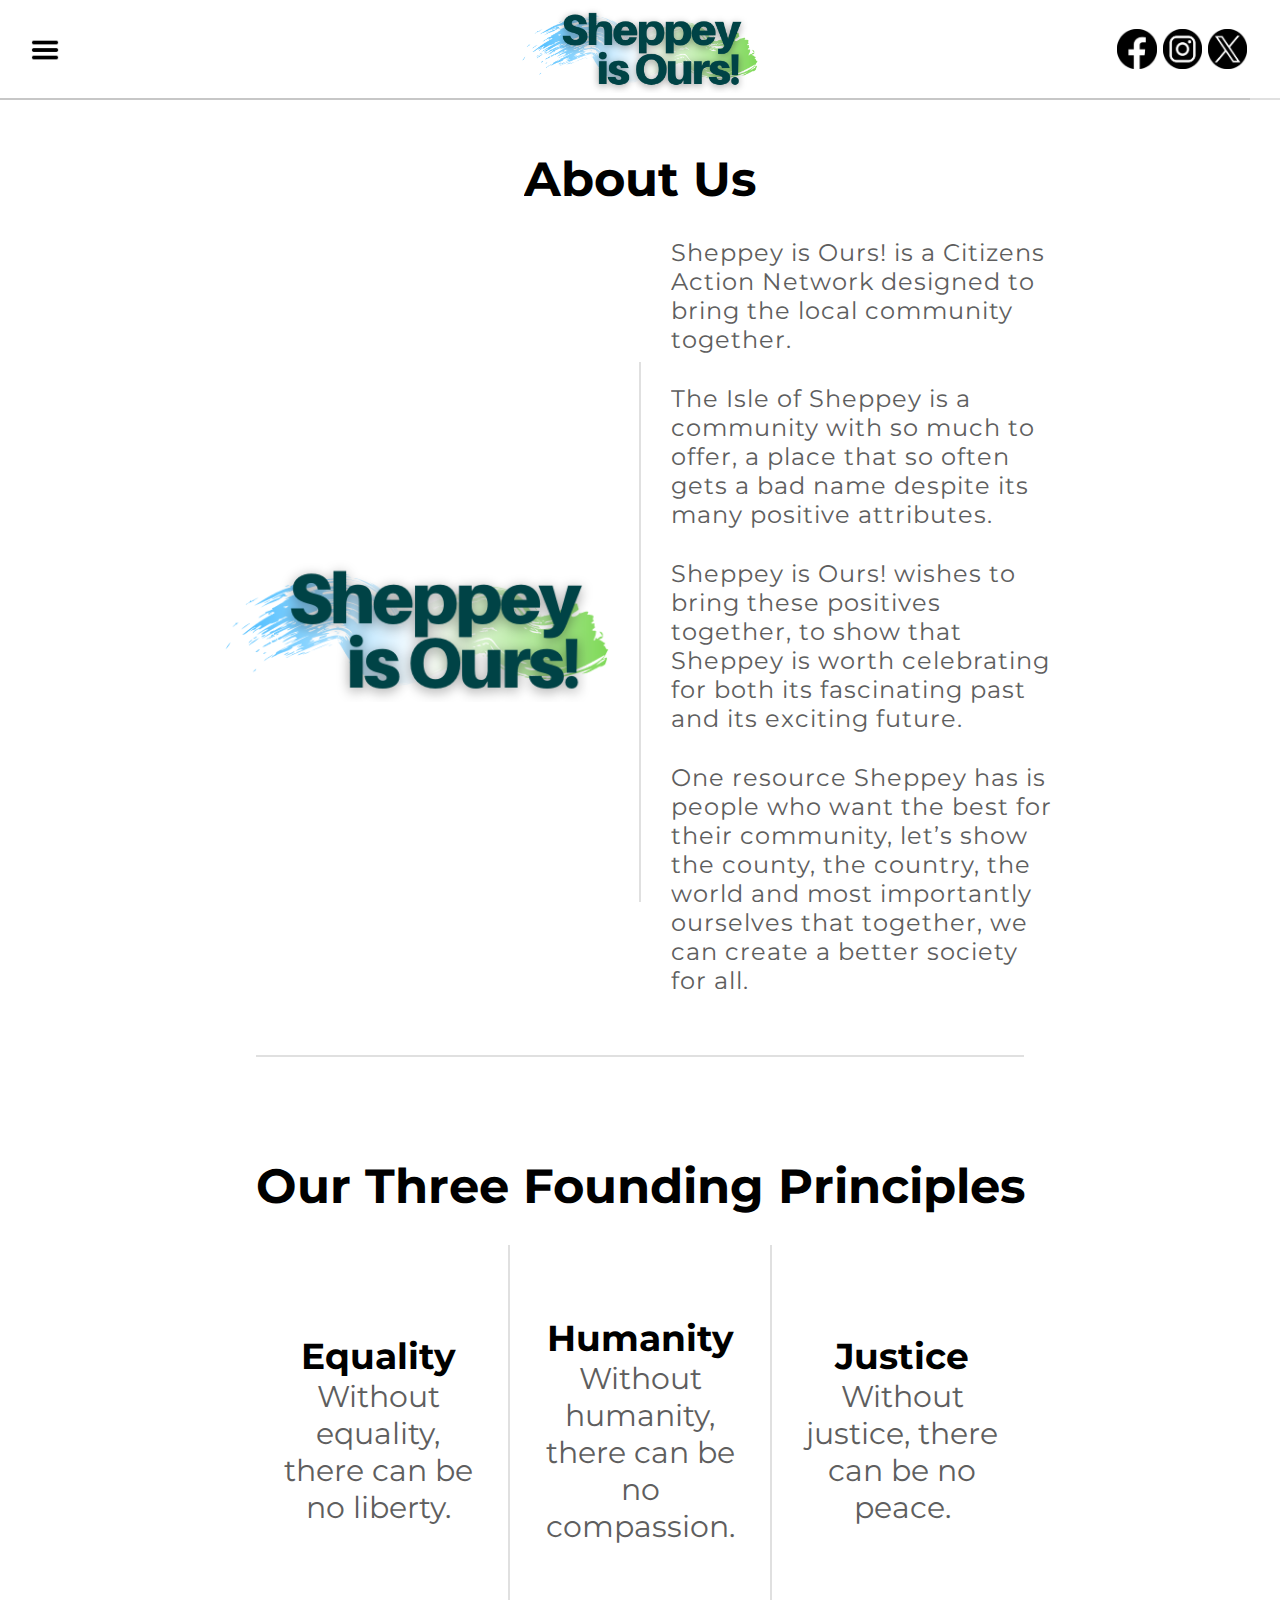
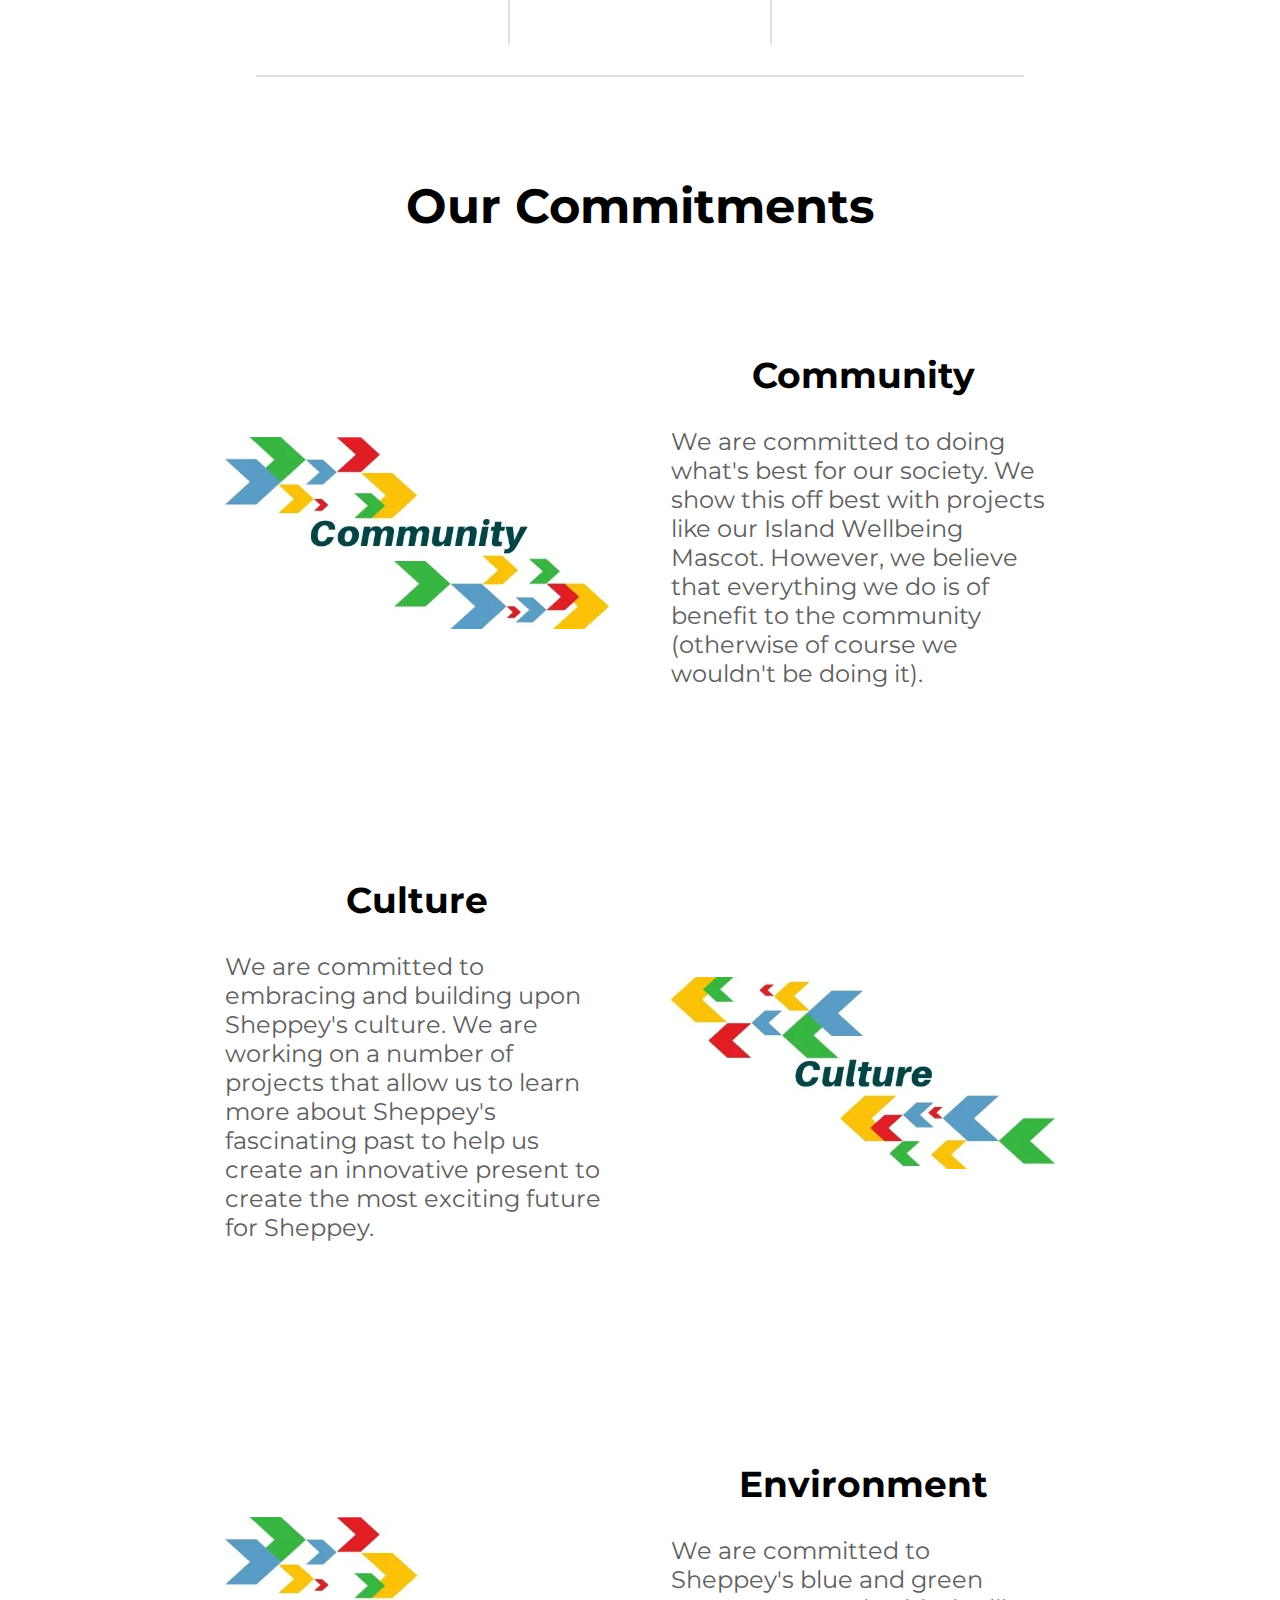
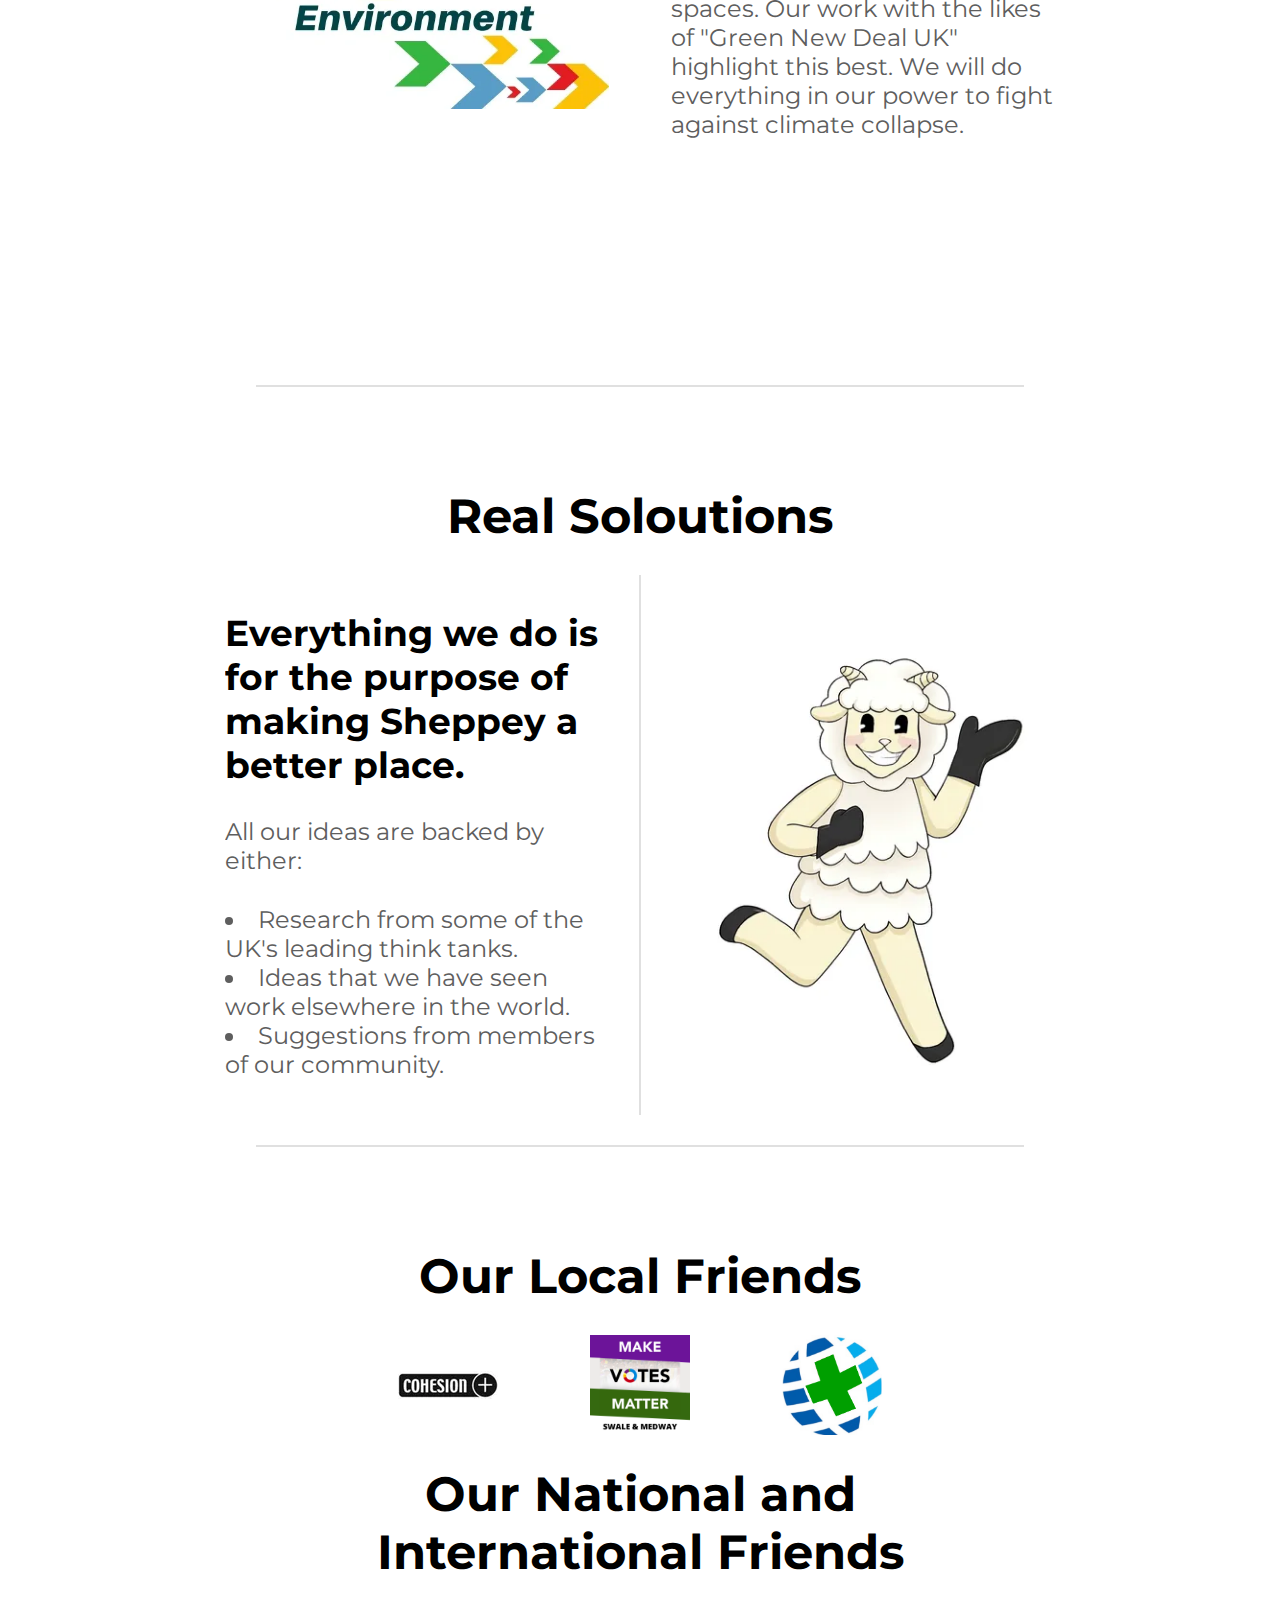
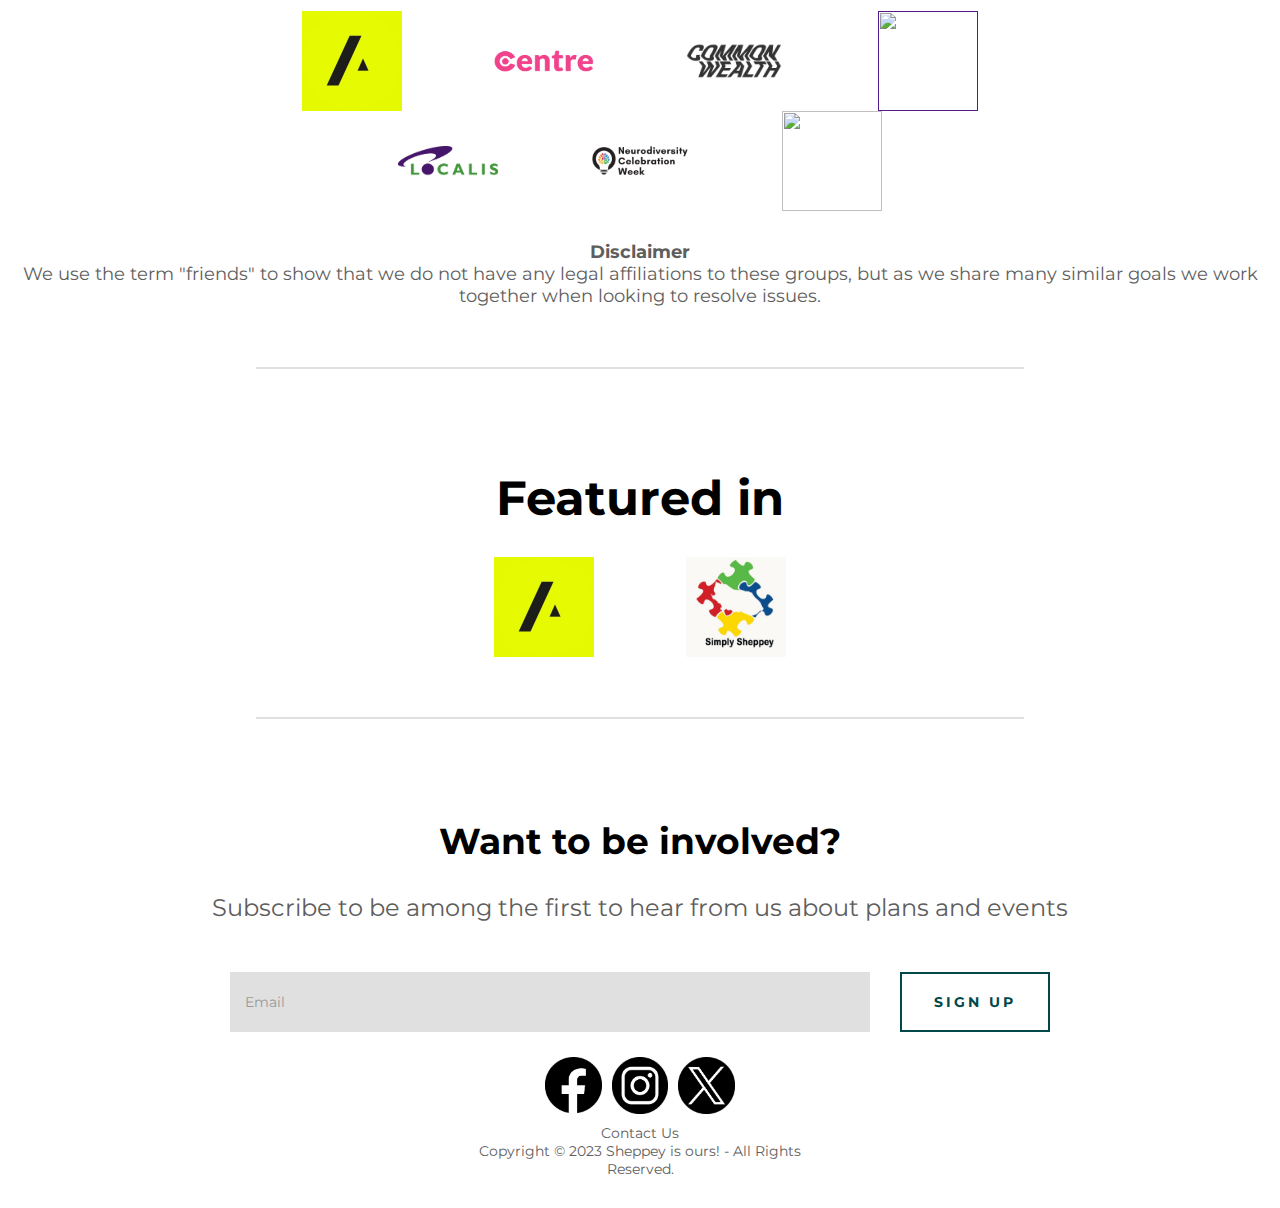
==== AboutUs.html @ de6b6a6b "Initial Upload" ====
<!DOCTYPE html>

<html lang="en" xmlns="http://www.w3.org/1999/xhtml">
<head>
    <!--Custom CSS-->
    <link rel="stylesheet" href="CSS/Index.css" />

    <!--Import font from google-->
    <link rel="preconnect" href="https://fonts.googleapis.com">
    <link rel="preconnect" href="https://fonts.gstatic.com" crossorigin>
    <link rel="stylesheet" href="https://fonts.googleapis.com/css2?family=Montserrat:ital,wght@0,100;0,200;0,300;0,400;0,500;0,600;0,700;0,800;0,900;1,100;1,200;1,300;1,400;1,500;1,600;1,700;1,800;1,900&display=swap" rel="stylesheet">

    <title></title>
</head>

<body>
    <!--Header Buffer-->
    <div class="HeaderBuffer"></div>

    <!--About Us Section-->
    <section class="FlexColumn" id="AboutUs">
        <h2 class="BlackText Weight700 Size48">About Us</h2>
        <div class="FlexRow">
            <div class="ImageContainer Width30">
                <img src="../../Images/Logo.png" />
            </div>

            <div class="vl"></div>

            <div class="TextContainer Width30">
                <p class="GreyText Weight400 Size24">Sheppey is Ours! is a Citizens Action Network designed to bring the local community together. </p>
                <p class="GreyText Weight400 Size24">The Isle of Sheppey is a community with so much to offer, a place that so often gets a bad name despite its many positive attributes.</p>
                <p class="GreyText Weight400 Size24">Sheppey is Ours! wishes to bring these positives together, to show that Sheppey is worth celebrating for both its fascinating past and its exciting future.</p>
                <p class="GreyText Weight400 Size24">One resource Sheppey has is people who want the best for their community, let’s show the county,  the country, the world and most importantly ourselves that together, we can create a better society for all. </p>
            </div>
        </div>
    </section>

    <div class="hl"></div>

    <!--Founding Principles Section-->
    <section class="FlexColumn" id="Founding">
        <h2 class="BlackText Size48 Weight700">Our Three Founding Principles</h2>
        <div class="FlexRow">
            <div class="TextContainer">
                <h3 class="BlackText Weight700 Size36 TextCenter">Equality</h3>
                <p class="GreyText TextCenter Size30">Without equality, there can be no liberty.</p>
            </div>

            <div class="vl"></div>

            <div class="TextContainer">
                <h3 class="BlackText Weight700 Size36 TextCenter">Humanity</h3>
                <p class="GreyText TextCenter Size30">Without humanity, there can be no compassion.</p>
            </div>

            <div class="vl"></div>

            <div class="TextContainer">
                <h3 class="BlackText Weight700 Size36 TextCenter">Justice</h3>
                <p class="GreyText TextCenter Size30">Without justice, there can be no peace.</p>
            </div>
        </div>
    </section>

    <div class="hl"></div>

    <!--Our Commitments Section-->
    <section class="FlexColumn" id="OurCommitments">
        <h2 class="BlackText Weight700 Size48">Our Commitments</h2>
        <div class="FlexRow">
            <div class="ImageContainer Width30">
                <img src="../../Images/Community.png" />
            </div>

            <div class="vl"></div>

            <div class="TextContainer Width30">
                <h2 class="BlackText Weight700 Size36 TextCenter">Community</h2>
                <p class="GreyText Weight400 Size24">We are committed to doing what's best for our society.  We show this off best with projects like our Island Wellbeing Mascot. However, we believe that everything we do is of benefit to the community (otherwise of course we wouldn't be doing it).</p>
            </div>
        </div>
        <div class="FlexRow">

            <div class="TextContainer Width30">
                <h2 class="BlackText Weight700 Size36 TextCenter">Culture</h2>
                <p class="GreyText Weight400 Size24">We are committed to embracing and building upon Sheppey's culture. We are working on a number of projects that allow us to learn more about Sheppey's fascinating past to help us create an innovative present to create the most exciting future for Sheppey.</p>
            </div>

            <div class="vl"></div>

            <div class="ImageContainer Width30">
                <img src="../../Images/Culture.png" />
            </div>
        </div>
        <div class="FlexRow">
            <div class="ImageContainer Width30">
                <img src="../../Images/Environment.png" />
            </div>

            <div class="vl"></div>

            <div class="TextContainer Width30">
                <h2 class="BlackText Weight700 Size36 TextCenter">Environment</h2>
                <p class="GreyText Weight400 Size24">We are committed to Sheppey's blue and green spaces. Our work with the likes of "Green New Deal UK" highlight this best. We will do everything in our power to fight against climate collapse.</p>
            </div>
        </div>
    </section>

    <div class="hl"></div>

    <!--Real Soloutions Section-->
    <section class="FlexColumn" id="RealSoloutions">
        <h2 class="BlackText Weight700 Size48 TextCenter">Real Soloutions</h2>
        <div class="FlexRow">
            <div class="TextContainer Width30">
                <h2 class="BlackText Weight700 Size36">Everything we do is for the purpose of making Sheppey a better place.</h2>
                <p class="GreyText Weight400 Size24">All our ideas are backed by either:</p>
                <ul>
                    <li class="GreyText Weight400 Size24">Research from some of the UK's leading think tanks.</li>
                    <li class="GreyText Weight400 Size24">Ideas that we have seen work elsewhere in the world.</li>
                    <li class="GreyText Weight400 Size24">Suggestions from members of our community.</li>
                </ul>
            </div>

            <div class="vl"></div>


            <div class="ImageContainer Width30">
                <img src="../../Images/RammiRun.png" />
            </div>
        </div>
    </section>

    <div class="hl"></div>

    <!--Local Friends Section-->
    <section class="IconStack FlexColumn" id="LocalFriends">
        <h2 class="BlackText Weight700 Size48 Width60 TextCenter">Our Local Friends</h2>
        <div class="FlexRow Width60">
            <div class="ImageContainer Width25"><a href="https://www.cohesionplus.com"><img src="../../Images/Friends/Cohesion.png" /></a></div>
            <div class="ImageContainer Width25"><a href=""><img src="../../Images/Friends/Make Votes Matter.png" /></a></div>
            <div class="ImageContainer Width25"><a href="https://seclimatealliance.uk/"><img src="../../Images/Friends/SECA.png" /></a></div>
        </div>
    </section>

    <!--National Friends Section-->
    <section class="IconStack FlexColumn" id="NationalFriends">
        <h2 class="BlackText Weight700 Size48 Width60 TextCenter">Our National and International Friends</h2>
        <div class="FlexRow Width60">
            <div class="ImageContainer Width25"><a href="https://www.thealternative.org.uk/"><img src="../../Images/Friends/Alternative.png" /></a></div>
            <div class="ImageContainer Width25"><a href="https://centrethinktank.co.uk/"><img src="../../Images/Friends/Centre.png" /></a></div>
            <div class="ImageContainer Width25"><a href="https://www.common-wealth.co.uk"><img src="../../Images/Friends/Common Wealth.png" /></a></div>
            <div class="ImageContainer Width25"><a href=""><img src="../../Images/Friends/" /></a></div>
            <div class="ImageContainer Width25"><a href="https://localis.org.uk/"><img src="../../Images/Friends/Localis.png" /></a></div>
            <div class="ImageContainer Width25"><a href="https://localis.org.uk/"><img src="../../Images/Friends/NeuroDiversity.png" /></a></div>
            <div class="ImageContainer Width25"><a href="https://www.divest.org.uk/"><img src="../../Images/Friends/UK Divest.png" /></a></div>
        </div>

        <div class="TextContainer">
            <h3 class="GreyText Size18 Weight700 TextCenter">Disclaimer</h3>
            <p class="GreyText Size18 Weight400 TextCenter">We use the term "friends" to show that we do not have any legal affiliations to these groups, but as we share many similar goals we work together when looking to resolve issues. </p>
        </div>
    </section>

    <div class="hl"></div>

    <!--Featured In Section-->
    <section class="IconStack FlexColumn" id="FeaturedIn">
        <h2 class="BlackText Weight700 Size48 Width60 TextCenter">Featured in</h2>
        <div class="FlexRow Width60">
            <div class="ImageContainer Width25"><a href="https://www.thealternative.org.uk/dailyalternative/2020/5/31/alter-narratives-tincantv-amp-co-create-sheppey-our-loomio-action-forums-are-getting-active"><img src="../../Images/Friends/Alternative.png" /></a></div>
            <div class="ImageContainer Width25"><a href="https://www.youtube.com/watch?v=BUaiPso2I7U"><img src="../../Images/Friends/Simply Sheppey.png" /></a></div>
        </div>
    </section>

    <div class="hl"></div>

    <!--Newsletter Signup Section-->
    <section id="NewsletterSignup">
        <div class="FlexColumn">
            <h2 class="BlackText TextCenter Size36 Weight700">Want to be involved?</h2>
            <p class="GreyText TextCenter Size24 Weight400">Subscribe to be among the first to hear from us about plans and events</p>

            <form class="FlexRow">
                <div class="FormGroup">
                    <input id="email" name="email" type="email" required />
                    <label class="NewsletterLabel" for="email">Email</label>
                </div>
                <input class="NewsletterSubscribe  Weight700 Size14" type="submit" value="SIGN UP">
            </form>
        </div>
    </section>

    <!--Header-->
    <div class="FlexRow" id="Header">
        <div class="ImageContainer"><img src="../../Images/Logo.png" /></div>
    </div>

    <div class="HeaderSocialMedias Width30 FlexRow">
        <div class="ImageContainer"><a href="https://www.facebook.com/SheppeyisOurs"><img src="../../Images/Facebook.png" /></a></div>
        <div class="ImageContainer"><a href="https://www.instagram.com/sheppeyisours/"><img src="../../Images/Instagram.png" /></a></div>
        <div class="ImageContainer"><a href="https://twitter.com/SheppeyisOurs"><img src="../../Images/Twitter.png" /></a></div>
    </div>

    <!--Collapsable Menu-->
    <div id="MenuButton">
        <input id="MenuCheckbox" type="checkbox">
        <div class="CollapseMenu FlexColumn">
            <a class="GreyText Size24 Weight400" href="./Index.html">Home</a>
            <a class="GreenText Size24 Weight700" href="./AboutUs.html">About Us</a>
            <a class="GreyText Size24 Weight400" href="./Committee.html">Comittee</a>
            <div class="ProjectsButton TextCenter">
                <label for="ProjectCheckbox" class="GreyText Size24 Weight400">Our Current Projects</label><input id="ProjectCheckbox" type="checkbox">
                <div class="ProjectsMenu FlexColumn">
                    <a class="GreyText Size24 Weight400" href="./Events.html">Events</a>
                    <a class="GreyText Size24 Weight400" href="./Mascot.html">Island Mascot</a>
                </div>
            </div>
            <a class="GreyText Size24 Weight400" href="./CoCreation.html">Co-Creation Cycle</a>
            <a class="GreyText Size24 Weight400" href="./Contact.html">Contact Us</a>
        </div>
    </div>

    <!--Footer-->
    <footer>
        <div class="FlexColumn">
            <div class="SocialMedias FlexRow">
                <div class="ImageContainer"><a href="https://www.facebook.com/SheppeyisOurs"><img src="../../Images/Facebook.png" /></a></div>
                <div class="ImageContainer"><a href="https://www.instagram.com/sheppeyisours/"><img src="../../Images/Instagram.png" /></a></div>
                <div class="ImageContainer"><a href="https://twitter.com/SheppeyisOurs"><img src="../../Images/Twitter.png" /></a></div>
            </div>

            <div class="TextContainer TextCenter Width30">
                <a class="GreyText Weight400 Size14" href="./Contact.html">Contact Us</a>
            </div>

            <div class="TextContainer TextCenter Width30">
                <p class="GreyText Weight400 Size14">Copyright &#169 2023 Sheppey is ours! - All Rights Reserved.</p>
            </div>
        </div>
    </footer>
</body>
</html>
---- CSS/Index.css ----
﻿/*Document Wide*/
* {
    overflow-x: hidden; /* Hide scrollbars */
    font-family: 'Montserrat', sans-serif;
    border: none;
    margin: 0;
    box-sizing: border-box;
}

img {
    width: 100%;
    height: 100%;
    object-fit: contain;
}

h1, h2, p, a{
    margin-bottom: 30px;
}

form {
width: 100%;
}

a, a:active, a:link {
    text-decoration: none;
}

a:hover {
    color: rgb(1, 72, 75);
}

ul, ol{
    list-style-position: inside;
    padding:0;
}

/*Text Classes*/
.WhiteText {
    color: white;
}

.BlackText {
    color: black;
}

.GreyText {
    color: rgb(94, 94, 94);
}

.GreenText {
    color: rgb(1, 72, 75);
}

.Weight400 {
    font-weight: 400;
}

.Weight700 {
    font-weight: 700;
}

.Size14 {
    font-size: 14px;
}

.Size18 {
    font-size: 18px;
}

.Size24 {
    font-size: 24px;
}

.Size30 {
    font-size: 30px;
}

.Size36 {
    font-size: 36px;
}

.Size48 {
    font-size: 48px;
}

.Size64 {
    font-size: 64px;
}

.TextCenter {
    text-align: center;
}

.TextLeft{
    text-align: left;
}

.TextRight {
    text-align: right;
}

/*Div Classes*/
.FlexColumn {
    display: flex;
    justify-content: center;
    align-items: center;
    flex-direction: column;
    overflow: hidden;
    height: fit-content;
}

.FlexRow {
    display: flex;
    justify-content: center;
    align-items: center;
    flex-direction: row;
    overflow: hidden;
    height: fit-content;
}

.vl {
    background-color: rgba(102, 102, 102, 0.2);
    width: 2px;
    height: 60vmin;
    margin-left: 30px;
    margin-right: 30px;
}

.Fakevl {
    background-color: transparent;
    width: 2px;
    height: 30px;
    margin-left: 30px;
    margin-right: 30px;
}

.hl {
    background-color: rgba(102, 102, 102, 0.2);
    height: 2px;
    width: 60%;
    margin-bottom: 100px;
    margin-top: 30px;
    margin-left: auto;
    margin-right: auto;
}

.Width25 {
    width: 25%;
}

.Width30 {
    width: 30%;
}

.Width60{
    width: 60%;
}

.Width80 {
    width: 80%;
}

.Width100{
    width:100%;
}

/*Section Specific*/
/*Header*/
#Header, .HeaderSocialMedias{
    height: 100px;
    position: fixed;
    top: 0;
    width: 100%;
    background-color: white;
    border-bottom: 2px solid rgba(102, 102, 102, 0.2);
}

.HeaderSocialMedias{
    background-color: transparent;
}

.HeaderBuffer {
    position: relative;
    border-bottom: none;
    height: 150px;
}

.HeaderBufferShort {
    position: relative;
    border-bottom: none;
    height: 100px;
}

#Header .ImageContainer {
    height: 90%;
    overflow-y: hidden;
}

.HeaderSocialMedias {
    justify-content: right;
    right:0;
    margin-right: 30px;
}

.HeaderSocialMedias .ImageContainer {
    height: 40%;
    overflow-y: hidden;
    margin: 3px;
}

#Header img, .HeaderSocialMedias img {
    object-fit: contain;
    overflow-y:hidden;
}

#MenuButton input{
    opacity:0;
    width: 100%;
    height: 100%
}

#MenuButton {
    height: 100px;
    width: 2%;
    min-width: 30px;
    background-image: url("../../Images/Menu.png");
    background-size: contain;
    background-repeat: no-repeat;
    background-position: center;
    overflow: hidden hidden;
    margin-left: 30px;
    position: fixed;
    top: 0;
}

/*Collapsable Menu*/
.CollapseMenu {
    height: 100vh;
    position: fixed;
    top: 100px;
    left: 0;
    width: 0px;
    background-color: white;
    border: none;
    overflow-y: hidden;
    transition: 0.15s;
    transition-delay: 0.15s;
}

#MenuCheckbox:checked ~ .CollapseMenu {
    width: 300px;
    border-right: 2px solid rgba(102, 102, 102, 0.2);
    transition: 0.15s;
    transition-delay: 0s;
}

#ProjectCheckbox {
    height: 0;
    display: none;
}

.ProjectsButton label:hover {
    color: rgb(1, 72, 75);
}

.ProjectsButton {
    height: 29px;
    margin-bottom: 30px;
    overflow-y: hidden;
}

.ProjectsMenu {
    height: 100vh;
    position: fixed;
    top: 100px;
    left: 300px;
    width: 0px;
    background-color: rgb(224, 224, 224);
    border: none;
    overflow-y: hidden;
    transition: 0.15s;
    transition-delay: 0s;
}

#MenuCheckbox:checked + div > div > #ProjectCheckbox:checked ~ .ProjectsMenu {
    width: 300px;
    border-right: 2px solid rgba(102, 102, 102, 0.2);
    transition: 0.15s;
    transition-delay: 0.15s;
}

/*Landing Section*/
.FrontPageTop {
    background-image: linear-gradient(115deg, rgba(102, 102, 102, 0.5), rgba(102, 102, 102, 0.5) ),url("../../Images/Sheppey Beach.png");
    background-size: cover;
    width: 100vw;
    height: 100vh;
    background-attachment: fixed;
}

.FrontPageTopText {
    width: 40%;
}

.FrontPageTopText .TextContainer {
    padding: 30px;
}

.JoinButton {
    letter-spacing: 3px;
    border: 2px solid white;
    min-height: 56px;
    text-align: center;
    align-items: center;
    background-color: transparent;
    cursor: pointer;
    padding: 0px 32px 0px 32px;
    display: inline-flex;
    text-decoration: none;
    transition: all 0.5s ease 0s;
}

.JoinButton:hover {
    background-color: rgb(1, 72, 75);
    border-color: rgb(1, 72, 75);
}

/*Welcome Section, CoCreationCycle Section, AboutUs Section, Our Commitments Section*/
#Welcome .FlexRow, #CoCreationCycle .FlexRow{
    height: 900px;
}

#Welcome h2, #CoCreationCycle h2{
    font-size: 36px;
    letter-spacing: 1.5px;
}

#Welcome p, #CoCreationCycle p, #AboutUs p {
    font-size: 24px;
    letter-spacing: 1px;
}

.MoreButton, .EventToggleLabel {
    min-height: 56px;
    letter-spacing: 3px;
    border: 2px solid rgb(1, 72, 75);
    text-align: center;
    align-items: center;
    background-color: transparent;
    cursor: pointer;
    display: inline-flex;
    text-decoration: none;
    transition: all 0.5s ease 0s;
    color: rgb(1, 72, 75);
    padding: 0px 32px 0px 32px;
}

.MoreButton:hover, .EventToggleLabel:hover, #EventToggle:checked ~ .EventToggleLabel {
    background-color: rgb(1, 72, 75);
    border-color: rgb(1, 72, 75);
    color: white;
}

/*Our Commitments Section*/
#OurCommitments .FlexRow {
    height: fit-content;
}

#OurCommitments {
    margin-bottom: 100px;
}

#OurCommitments .vl {
    background-color: transparent;
}

/*About Us Section*/
#AboutUs .FlexRow {
    height: fit-content;
}

/*Founding Section*/
#Founding .FlexRow {
    height: 400px;
}

#Founding .TextContainer{
    width: 15%;
    min-width: 200px;
}

/*Newsletter SignUp*/
.FormGroup {
    position: relative;
    margin: 20px 0;
    width: 50%;
}

.FormGroup label {
    position: absolute;
    top: 50%;
    transform: translateY(-50%);
    left: 10px;
    font-size: 14px;
    color: #999;
    padding: 0 5px;
    transition: 0.2s;
    pointer-events: none;
}

.FormGroup input {
    width: 100%;
    height: 40px;
    font-size: 16px;
    padding: 30px;
    border-radius: 0px;
    background-color: rgba(102, 102, 102, 0.2);
}

.FormGroup input:focus {
    border: 2px solid rgb(1, 72, 75);
}

.FormGroup input:focus ~ label,
.FormGroup input:valid ~ label {
    top: 15%;
    font-size: 12px;
    color: rgb(1, 72, 75);
}

.NewsletterSubscribe {
    height: 60px;
    margin-left: 30px;
    letter-spacing: 3px;
    border: 2px solid rgb(1, 72, 75);
    text-align: center;
    align-items: center;
    background-color: transparent;
    cursor: pointer;
    display: inline-flex;
    text-decoration: none;
    transition: all 0.5s ease 0s;
    color: rgb(1, 72, 75);
    padding: 0px 32px 0px 32px;
}

.NewsletterSubscribe:hover {
    background-color: rgb(1, 72, 75);
    border-color: rgb(1, 72, 75);
    color: white;
}

/*Footer Section*/
footer .TextContainer {
    align-content:center;
}

footer .SocialMedias {
    width: 10%;
    min-width: 200px;
    align-content: center;
}

footer .ImageContainer {
    margin: 5px;
}

/*Working Groups*/
#WorkingGroups .ImageContainer {
    width: 80%;
    overflow-y: hidden;
    height: 300px;
}

/*Committee*/
#Committee .FlexRow {
    flex-wrap: wrap;
}

.Member {
    width: 33%;
    height: 600px;
}

.Member .ImageContainer, .Member .TextContainer{
    max-width: 300px;
    overflow: hidden;
}

/*IconStack*/
.IconStack .ImageContainer{
    height: 100px;
    overflow: hidden;
    align-content: center;
    justify-content: center;
    display: flex;
}

.IconStack .ImageContainer img, .IconStack .ImageContainer a{
    width: 100px;
    height: 100px;
    overflow: hidden;
}

.IconStack .FlexRow {
    flex-wrap: wrap;
    margin-bottom: 30px;
}

/*Mascot*/
#WellbeingMascotTasks .FlexColumn{
    justify-content: left;
    align-items: normal;
}

/*HowItWillWork Section*/
#HowItWillWork .FlexRow{
    flex-wrap: wrap;
    width: 80%;
}

#HowItWillWork .TextContainer {
    flex-wrap: wrap;
    width: 50%;
    padding: 72px 40px 72px 40px;
}

#HowItWillWork #Advertise {
    background-image: linear-gradient(0deg, rgba(59, 59, 59, 0.24) 0%, rgba(59, 59, 59, 0.24) 100%), url("../../Images/Newspaper.png");
    background-size: cover;
}

#HowItWillWork #Promote {
    background-image: linear-gradient(0deg, rgba(59, 59, 59, 0.24) 0%, rgba(59, 59, 59, 0.24) 100%),url("../../Images/CloudWoman.png");
    background-size: cover;
}

#HowItWillWork #Organise {
    background-image: linear-gradient(0deg, rgba(59, 59, 59, 0.24) 0%, rgba(59, 59, 59, 0.24) 100%),url("../../Images/Rubbish.png");
    background-size: cover;
}

#HowItWillWork #Smile {
    background-image: linear-gradient(0deg, rgba(59, 59, 59, 0.24) 0%, rgba(59, 59, 59, 0.24) 100%),url("../../Images/Pencil.png");
    background-size: cover;
}

/*MoreAboutThisProject*/
#MoreAboutThisProject .TextContainer{
    width: 80%;
}

#MoreAboutThisProject ol{
    padding-bottom: 30px;
    padding-left: 30px;
}

/*Rammi Images*/
#RammiImages .FlexRow{
    height: 300px;
}

/*Events*/
#Events #Date, #Events #Time {
    width: 25%;
}

input[id^="EventToggle"] {
    display: none;
}

.EventToggleLabel {
    margin-bottom: 30px;
}

#Events #Details {
    width: 50%;
    border-left: 2px solid rgba(102, 102, 102, 0.2);
    border-right: 2px solid rgba(102, 102, 102, 0.2);
    padding-left: 30px;
    padding-right: 30px;
}

.ExpandableDetails{
    height: 0px;
    max-height: fit-content;
    overflow: hidden;
}

input[id^="EventToggle"]:checked ~ .ExpandableDetails {
    height: 100%;
    max-height: fit-content;
}

#Events .FlexRow {
    align-items: start;
    height: fit-content;
    overflow: clip;
}

#Events .hl{
    margin-bottom: 30px;
}
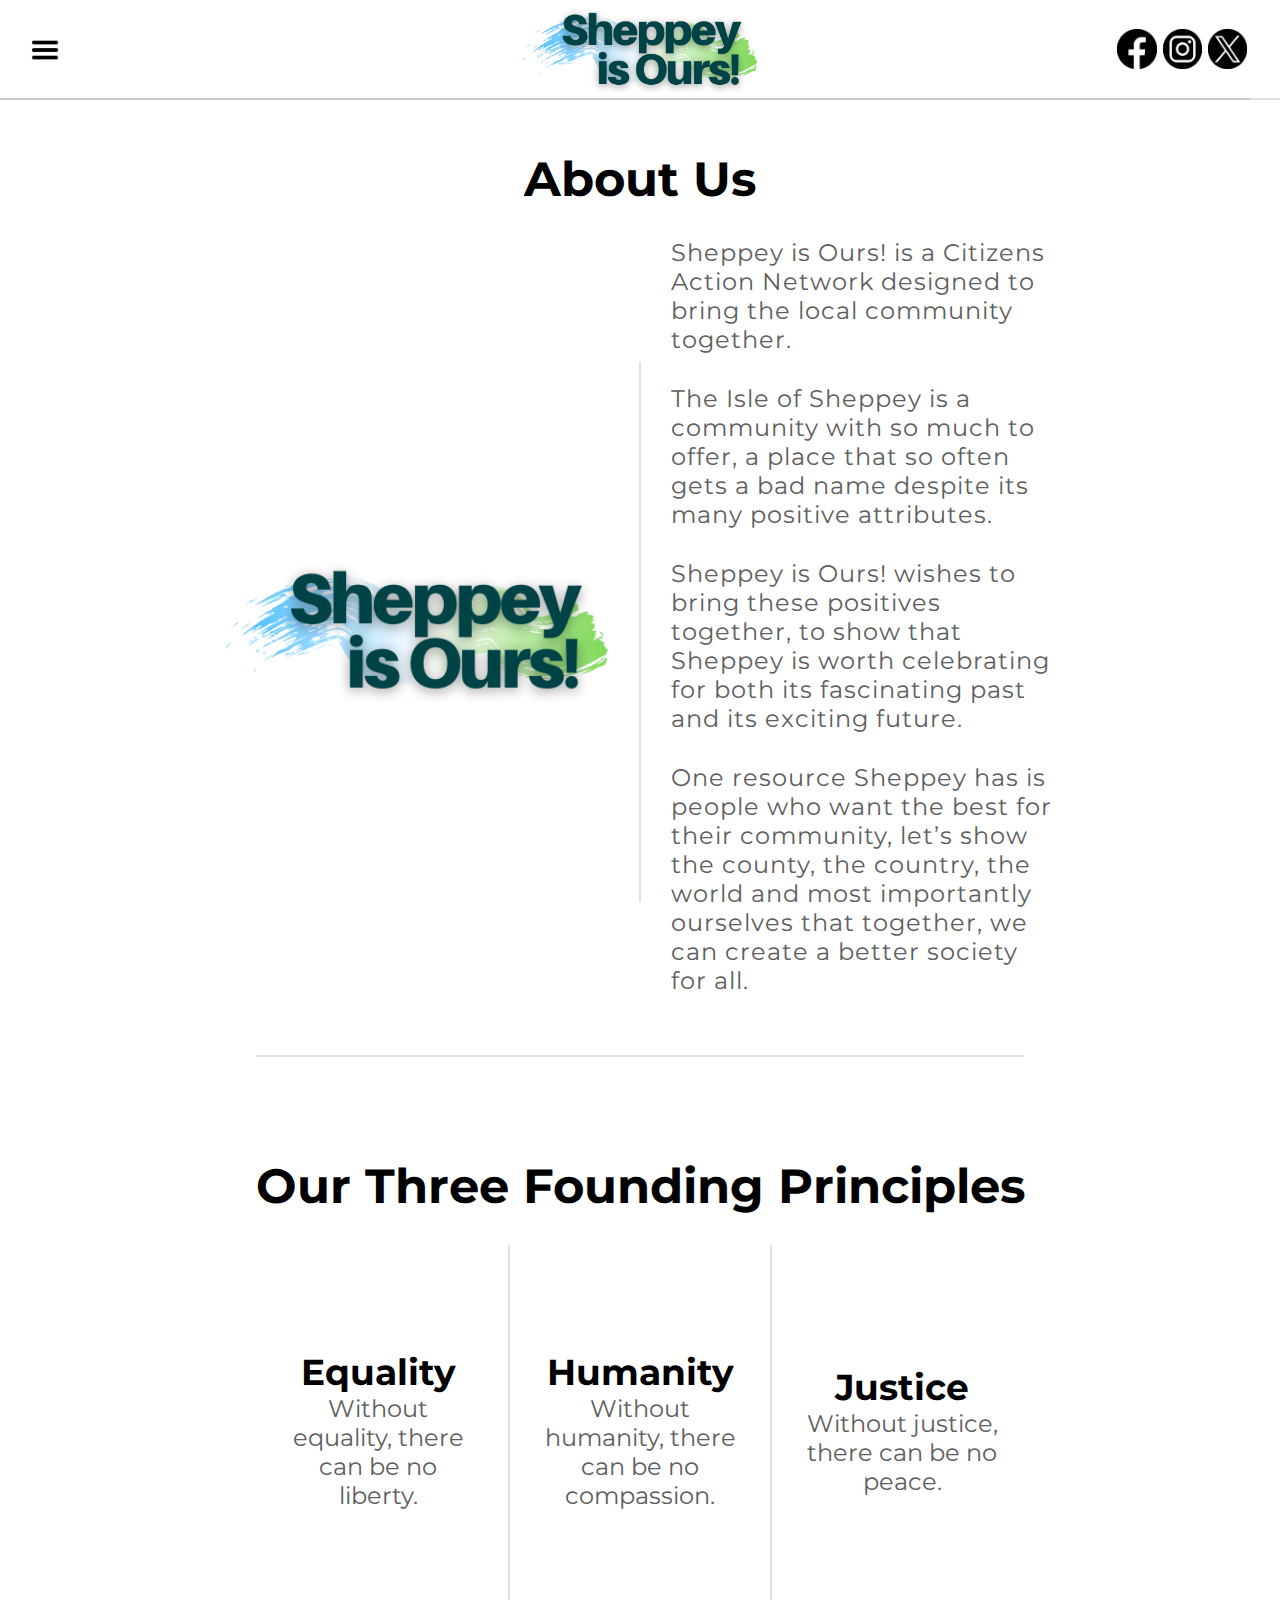
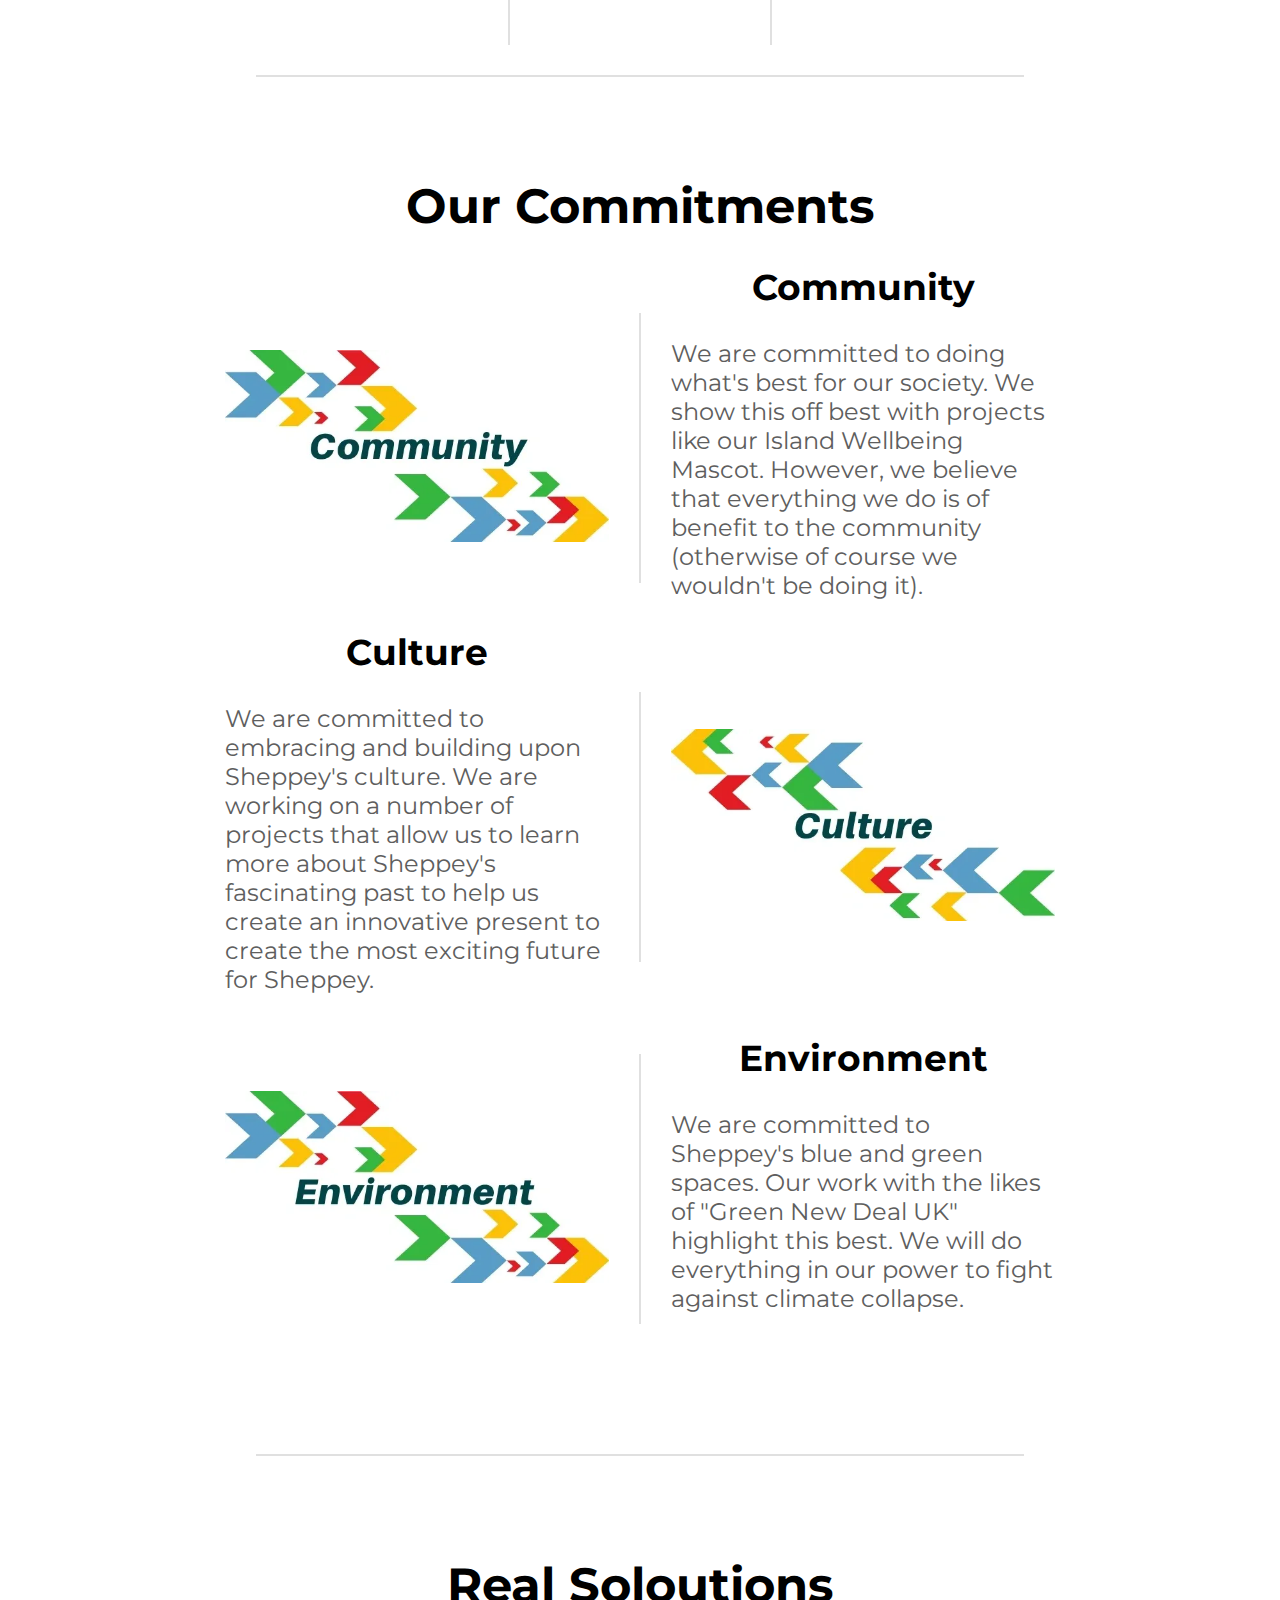
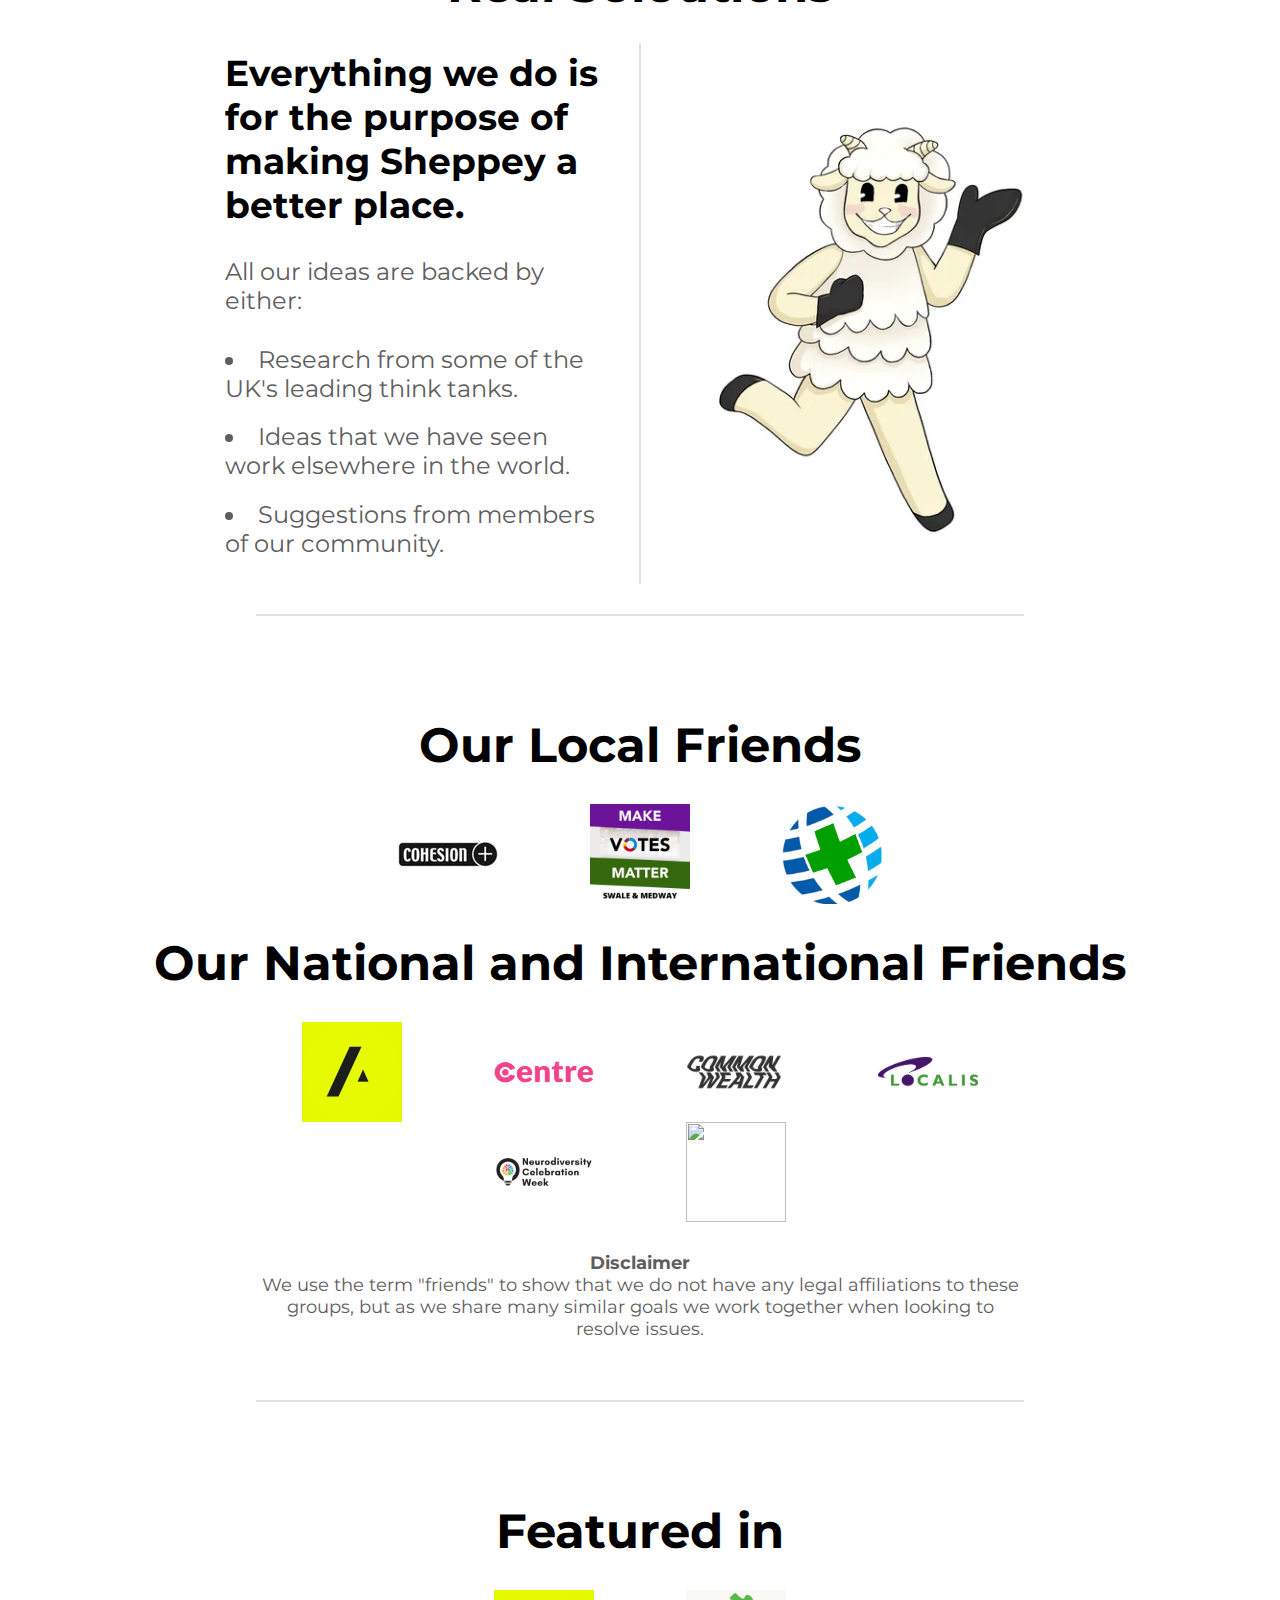
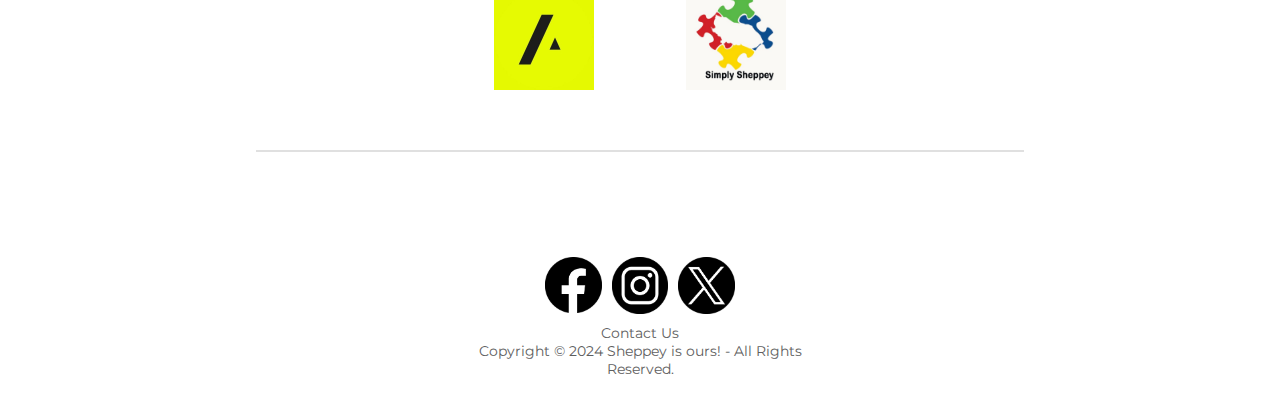
==== commit ae4baabc: "22/05/2024 Update" ====
--- a/AboutUs.html
+++ b/AboutUs.html
@@ -40,25 +40,25 @@
 
     <!--Founding Principles Section-->
     <section class="FlexColumn" id="Founding">
-        <h2 class="BlackText Size48 Weight700">Our Three Founding Principles</h2>
+        <h2 class="BlackText Weight700 Size48 TextCenter">Our Three Founding Principles</h2>
         <div class="FlexRow">
             <div class="TextContainer">
                 <h3 class="BlackText Weight700 Size36 TextCenter">Equality</h3>
-                <p class="GreyText TextCenter Size30">Without equality, there can be no liberty.</p>
+                <p class="GreyText Weight400 Size24 TextCenter">Without equality, there can be no liberty.</p>
             </div>
 
             <div class="vl"></div>
 
             <div class="TextContainer">
                 <h3 class="BlackText Weight700 Size36 TextCenter">Humanity</h3>
-                <p class="GreyText TextCenter Size30">Without humanity, there can be no compassion.</p>
+                <p class="GreyText Weight400 Size24 TextCenter">Without humanity, there can be no compassion.</p>
             </div>
 
             <div class="vl"></div>
 
             <div class="TextContainer">
                 <h3 class="BlackText Weight700 Size36 TextCenter">Justice</h3>
-                <p class="GreyText TextCenter Size30">Without justice, there can be no peace.</p>
+                <p class="GreyText Weight400 Size24 TextCenter">Without justice, there can be no peace.</p>
             </div>
         </div>
     </section>
@@ -68,6 +68,7 @@
     <!--Our Commitments Section-->
     <section class="FlexColumn" id="OurCommitments">
         <h2 class="BlackText Weight700 Size48">Our Commitments</h2>
+
         <div class="FlexRow">
             <div class="ImageContainer Width30">
                 <img src="../../Images/Community.png" />
@@ -80,6 +81,7 @@
                 <p class="GreyText Weight400 Size24">We are committed to doing what's best for our society.  We show this off best with projects like our Island Wellbeing Mascot. However, we believe that everything we do is of benefit to the community (otherwise of course we wouldn't be doing it).</p>
             </div>
         </div>
+
         <div class="FlexRow">
 
             <div class="TextContainer Width30">
@@ -93,6 +95,7 @@
                 <img src="../../Images/Culture.png" />
             </div>
         </div>
+
         <div class="FlexRow">
             <div class="ImageContainer Width30">
                 <img src="../../Images/Environment.png" />
@@ -136,7 +139,7 @@
 
     <!--Local Friends Section-->
     <section class="IconStack FlexColumn" id="LocalFriends">
-        <h2 class="BlackText Weight700 Size48 Width60 TextCenter">Our Local Friends</h2>
+        <h2 class="BlackText Weight700 Size48 TextCenter">Our Local Friends</h2>
         <div class="FlexRow Width60">
             <div class="ImageContainer Width25"><a href="https://www.cohesionplus.com"><img src="../../Images/Friends/Cohesion.png" /></a></div>
             <div class="ImageContainer Width25"><a href=""><img src="../../Images/Friends/Make Votes Matter.png" /></a></div>
@@ -146,18 +149,17 @@
 
     <!--National Friends Section-->
     <section class="IconStack FlexColumn" id="NationalFriends">
-        <h2 class="BlackText Weight700 Size48 Width60 TextCenter">Our National and International Friends</h2>
+        <h2 class="BlackText Weight700 Size48 TextCenter">Our National and International Friends</h2>
         <div class="FlexRow Width60">
             <div class="ImageContainer Width25"><a href="https://www.thealternative.org.uk/"><img src="../../Images/Friends/Alternative.png" /></a></div>
             <div class="ImageContainer Width25"><a href="https://centrethinktank.co.uk/"><img src="../../Images/Friends/Centre.png" /></a></div>
             <div class="ImageContainer Width25"><a href="https://www.common-wealth.co.uk"><img src="../../Images/Friends/Common Wealth.png" /></a></div>
-            <div class="ImageContainer Width25"><a href=""><img src="../../Images/Friends/" /></a></div>
             <div class="ImageContainer Width25"><a href="https://localis.org.uk/"><img src="../../Images/Friends/Localis.png" /></a></div>
             <div class="ImageContainer Width25"><a href="https://localis.org.uk/"><img src="../../Images/Friends/NeuroDiversity.png" /></a></div>
             <div class="ImageContainer Width25"><a href="https://www.divest.org.uk/"><img src="../../Images/Friends/UK Divest.png" /></a></div>
         </div>
 
-        <div class="TextContainer">
+        <div class="TextContainer Width60">
             <h3 class="GreyText Size18 Weight700 TextCenter">Disclaimer</h3>
             <p class="GreyText Size18 Weight400 TextCenter">We use the term "friends" to show that we do not have any legal affiliations to these groups, but as we share many similar goals we work together when looking to resolve issues. </p>
         </div>
@@ -175,8 +177,9 @@
     </section>
 
     <div class="hl"></div>
-
+    
     <!--Newsletter Signup Section-->
+    <!--
     <section id="NewsletterSignup">
         <div class="FlexColumn">
             <h2 class="BlackText TextCenter Size36 Weight700">Want to be involved?</h2>
@@ -191,6 +194,7 @@
             </form>
         </div>
     </section>
+    -->
 
     <!--Header-->
     <div class="FlexRow" id="Header">
@@ -207,7 +211,7 @@
     <div id="MenuButton">
         <input id="MenuCheckbox" type="checkbox">
         <div class="CollapseMenu FlexColumn">
-            <a class="GreyText Size24 Weight400" href="./Index.html">Home</a>
+            <a class="GreyText Size24 Weight400" href="./index.html">Home</a>
             <a class="GreenText Size24 Weight700" href="./AboutUs.html">About Us</a>
             <a class="GreyText Size24 Weight400" href="./Committee.html">Comittee</a>
             <div class="ProjectsButton TextCenter">
@@ -236,7 +240,7 @@
             </div>
 
             <div class="TextContainer TextCenter Width30">
-                <p class="GreyText Weight400 Size14">Copyright &#169 2023 Sheppey is ours! - All Rights Reserved.</p>
+                <p class="GreyText Weight400 Size14">Copyright &#169 2024 Sheppey is ours! - All Rights Reserved.</p>
             </div>
         </div>
     </footer>
--- a/CSS/Index.css
+++ b/CSS/Index.css
@@ -291,7 +291,7 @@
 
 /*Landing Section*/
 .FrontPageTop {
-    background-image: linear-gradient(115deg, rgba(102, 102, 102, 0.5), rgba(102, 102, 102, 0.5) ),url("../../Images/Sheppey Beach.png");
+    background-image: linear-gradient(115deg, rgba(102, 102, 102, 0.5), rgba(102, 102, 102, 0.5));
     background-size: cover;
     width: 100vw;
     height: 100vh;
@@ -299,6 +299,7 @@
 }
 
 .FrontPageTopText {
+    position: absolute;
     width: 40%;
 }
 
@@ -323,10 +324,28 @@
 .JoinButton:hover {
     background-color: rgb(1, 72, 75);
     border-color: rgb(1, 72, 75);
+    color: white;
+}
+
+#Landing .Slide{
+    height:100%;
+    animation-name: scrollingLanding;
+    animation-duration: 30s;
+    animation-iteration-count: infinite;
+}
+
+@keyframes scrollingLanding{
+    0% {transform: translateX(0%)}
+    25% {transform: translateX(0%)}
+    33% {transform: translateX(-100%)}
+    58% {transform: translateX(-100%)} 
+    66% {transform: translateX(-200%)}
+    91% {transform: translateX(-200%)}
+    100% {transform: translateX(-300%)}
 }
 
 /*Welcome Section, CoCreationCycle Section, AboutUs Section, Our Commitments Section*/
-#Welcome .FlexRow, #CoCreationCycle .FlexRow{
+#CoCreationCycle .FlexRow{
     height: 900px;
 }
 
@@ -361,22 +380,15 @@
     color: white;
 }
 
-/*Our Commitments Section*/
-#OurCommitments .FlexRow {
-    height: fit-content;
-}
-
-#OurCommitments {
+/*Our Commitments Section, Working Groups Section*/
+
+#OurCommitments{
     margin-bottom: 100px;
 }
 
-#OurCommitments .vl {
-    background-color: transparent;
-}
-
-/*About Us Section*/
-#AboutUs .FlexRow {
-    height: fit-content;
+#OurCommitments .vl{
+    height: 30vmin;
+    margin: 30px;
 }
 
 /*Founding Section*/
@@ -387,6 +399,16 @@
 #Founding .TextContainer{
     width: 15%;
     min-width: 200px;
+}
+
+/*Working Groups Section*/
+#WorkingGroups .vl{
+    margin: 30px;
+}
+
+/*Soloutions Section*/
+#RealSoloutions li{
+    padding-bottom: 5%;
 }
 
 /*Newsletter SignUp*/
@@ -465,13 +487,6 @@
     margin: 5px;
 }
 
-/*Working Groups*/
-#WorkingGroups .ImageContainer {
-    width: 80%;
-    overflow-y: hidden;
-    height: 300px;
-}
-
 /*Committee*/
 #Committee .FlexRow {
     flex-wrap: wrap;
@@ -485,6 +500,10 @@
 .Member .ImageContainer, .Member .TextContainer{
     max-width: 300px;
     overflow: hidden;
+}
+
+.Member .TextContainer{
+    height:163px;
 }
 
 /*IconStack*/
@@ -513,36 +532,8 @@
     align-items: normal;
 }
 
-/*HowItWillWork Section*/
-#HowItWillWork .FlexRow{
-    flex-wrap: wrap;
-    width: 80%;
-}
-
-#HowItWillWork .TextContainer {
-    flex-wrap: wrap;
-    width: 50%;
-    padding: 72px 40px 72px 40px;
-}
-
-#HowItWillWork #Advertise {
-    background-image: linear-gradient(0deg, rgba(59, 59, 59, 0.24) 0%, rgba(59, 59, 59, 0.24) 100%), url("../../Images/Newspaper.png");
-    background-size: cover;
-}
-
-#HowItWillWork #Promote {
-    background-image: linear-gradient(0deg, rgba(59, 59, 59, 0.24) 0%, rgba(59, 59, 59, 0.24) 100%),url("../../Images/CloudWoman.png");
-    background-size: cover;
-}
-
-#HowItWillWork #Organise {
-    background-image: linear-gradient(0deg, rgba(59, 59, 59, 0.24) 0%, rgba(59, 59, 59, 0.24) 100%),url("../../Images/Rubbish.png");
-    background-size: cover;
-}
-
-#HowItWillWork #Smile {
-    background-image: linear-gradient(0deg, rgba(59, 59, 59, 0.24) 0%, rgba(59, 59, 59, 0.24) 100%),url("../../Images/Pencil.png");
-    background-size: cover;
+#WellbeingMascotTasks .vl{
+    height: 80vmin;
 }
 
 /*MoreAboutThisProject*/
@@ -555,10 +546,6 @@
     padding-left: 30px;
 }
 
-/*Rammi Images*/
-#RammiImages .FlexRow{
-    height: 300px;
-}
 
 /*Events*/
 #Events #Date, #Events #Time {
@@ -600,4 +587,69 @@
 
 #Events .hl{
     margin-bottom: 30px;
+}
+
+/*How Will It Work Section*/
+
+#HowItWillWork .Slide{
+    animation-name: scrollingMascot;
+    animation-duration: 30s;
+    animation-iteration-count: infinite;
+}
+
+@keyframes scrollingMascot{
+    0% {transform: translateX(0%)}
+    20% {transform: translateX(0%)}
+    25% {transform: translateX(-100%)}
+    45% {transform: translateX(-100%)} 
+    50% {transform: translateX(-200%)}
+    70% {transform: translateX(-200%)}
+    75% {transform: translateX(-300%)}
+    95% {transform: translateX(-300%)}
+    100% {transform: translateX(-400%)}
+}
+
+/*Image Slider*/
+.slider{
+    display: flex;
+
+}
+
+.slider-wrapper{
+    position: relative;
+    width: 80%;
+    margin: 0 auto;
+    border-radius: 15px;
+}
+
+.Slide{
+    flex: 1 0 100%; 
+    overflow: hidden;
+}
+
+.Slide .TextContainer{
+    position: relative;
+    display: flex;
+    flex-direction: column;
+    padding: 10%;
+    width:100%;
+    height:100%;
+    transform: translate(0, -100%);
+    justify-content: center;
+}
+
+.slider img{
+    flex: 1 0 100%;
+    object-fit: cover;
+
+}
+
+#Landing .slider-wrapper{
+    width: 100%;
+    border-radius: 0;
+    height: 100%;
+}
+
+#Landing .slider{
+    height: 100%;
 }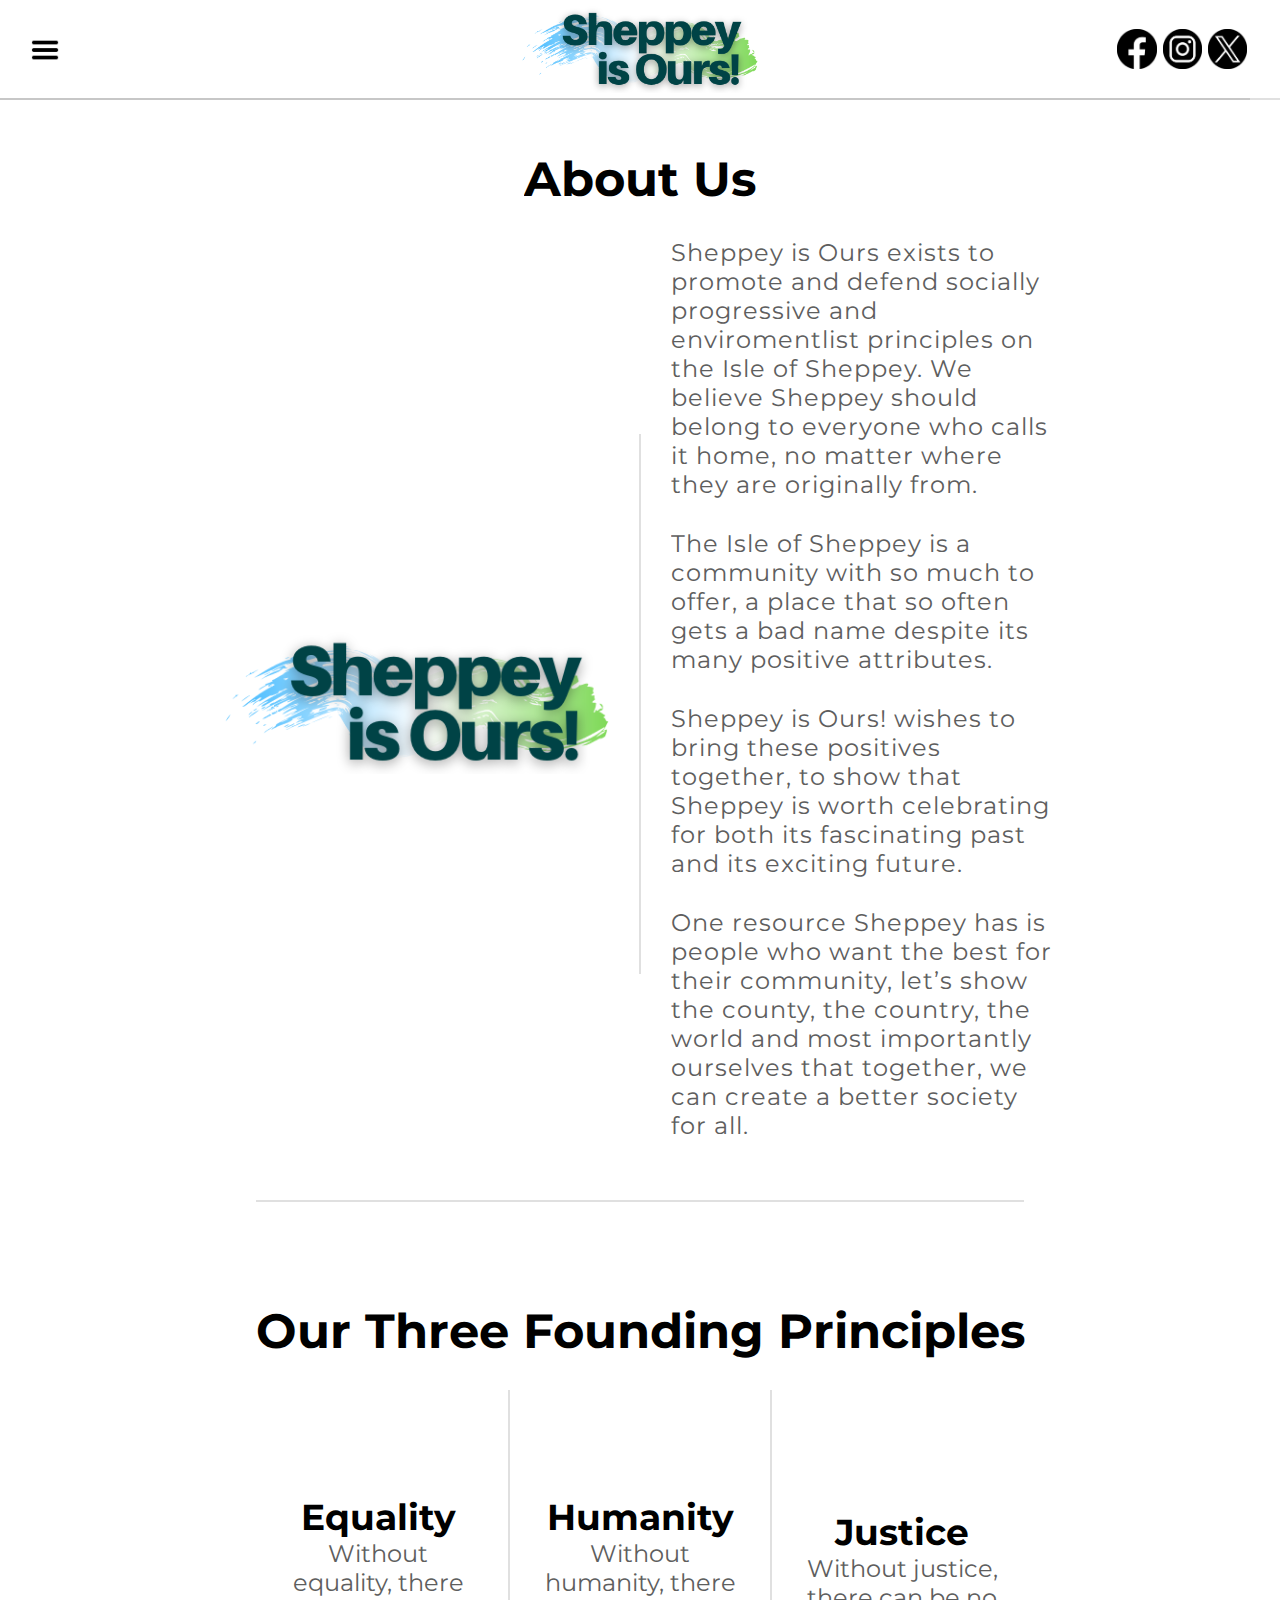
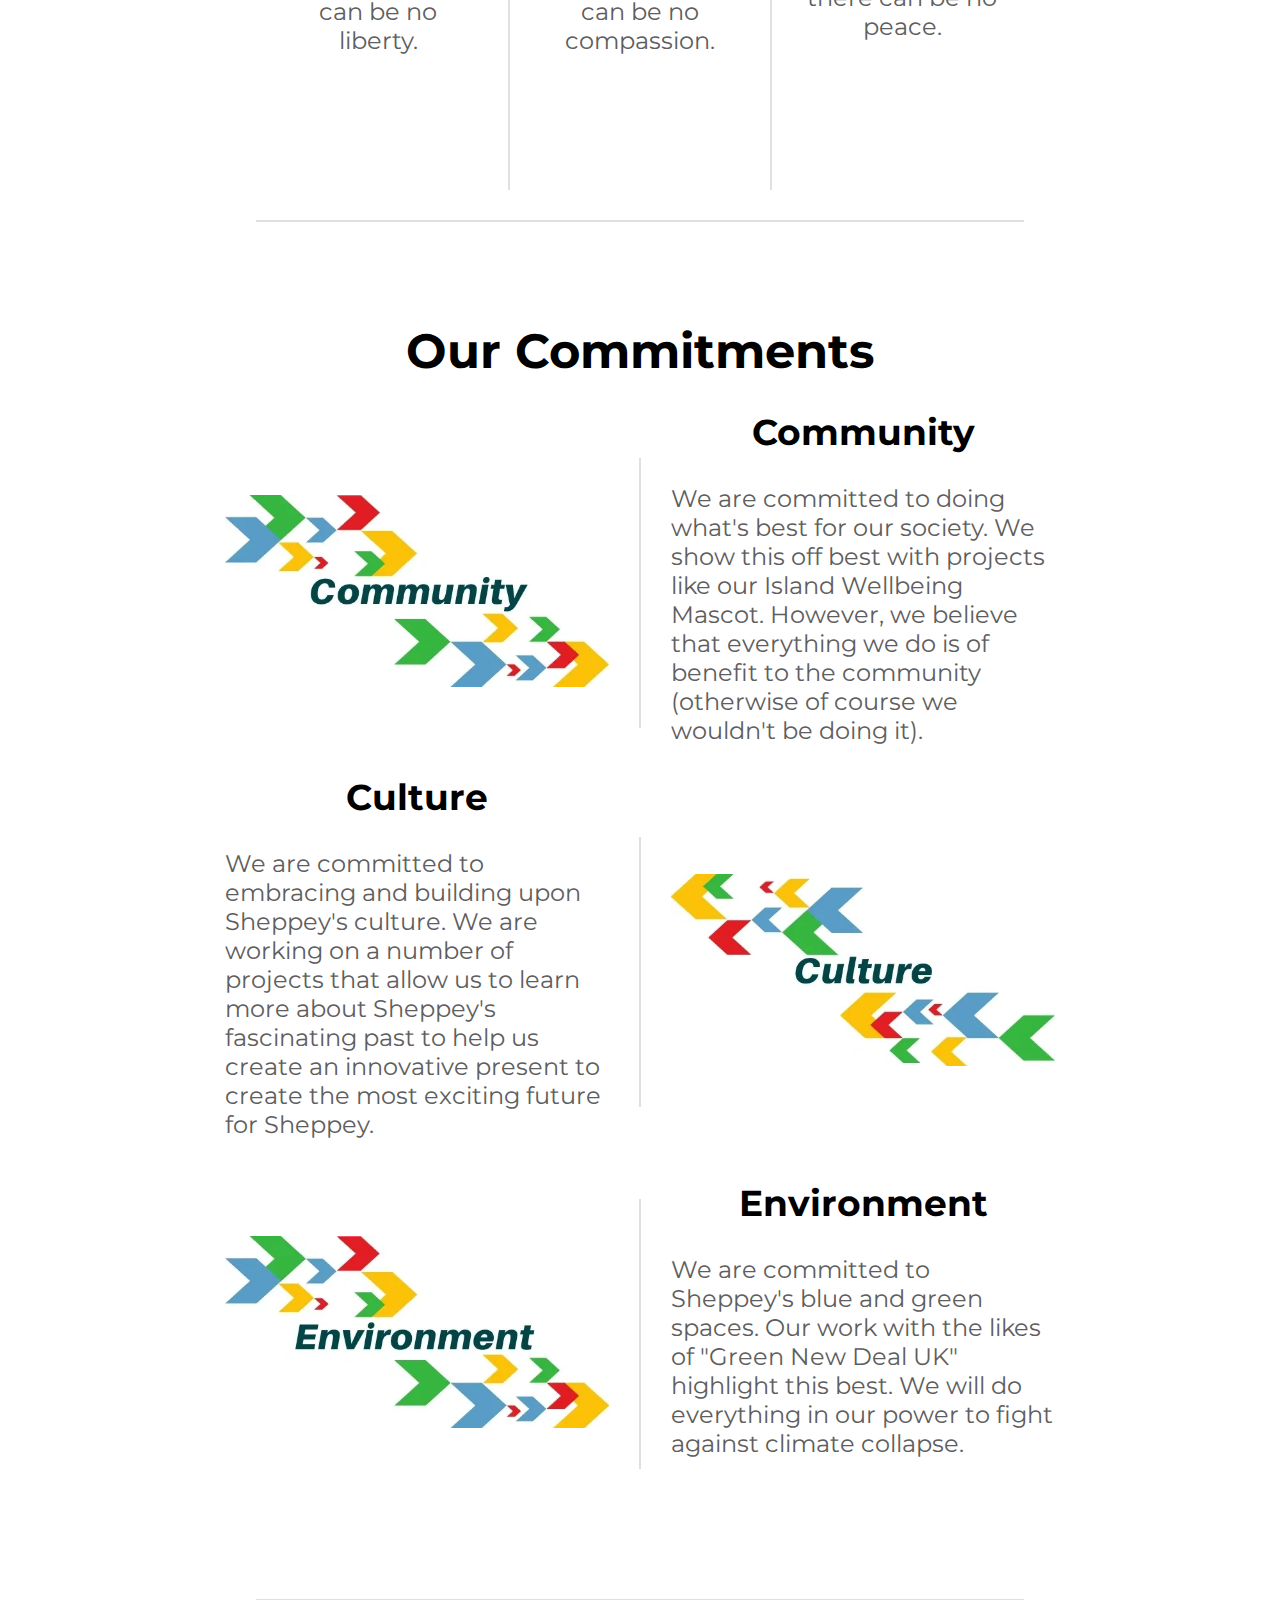
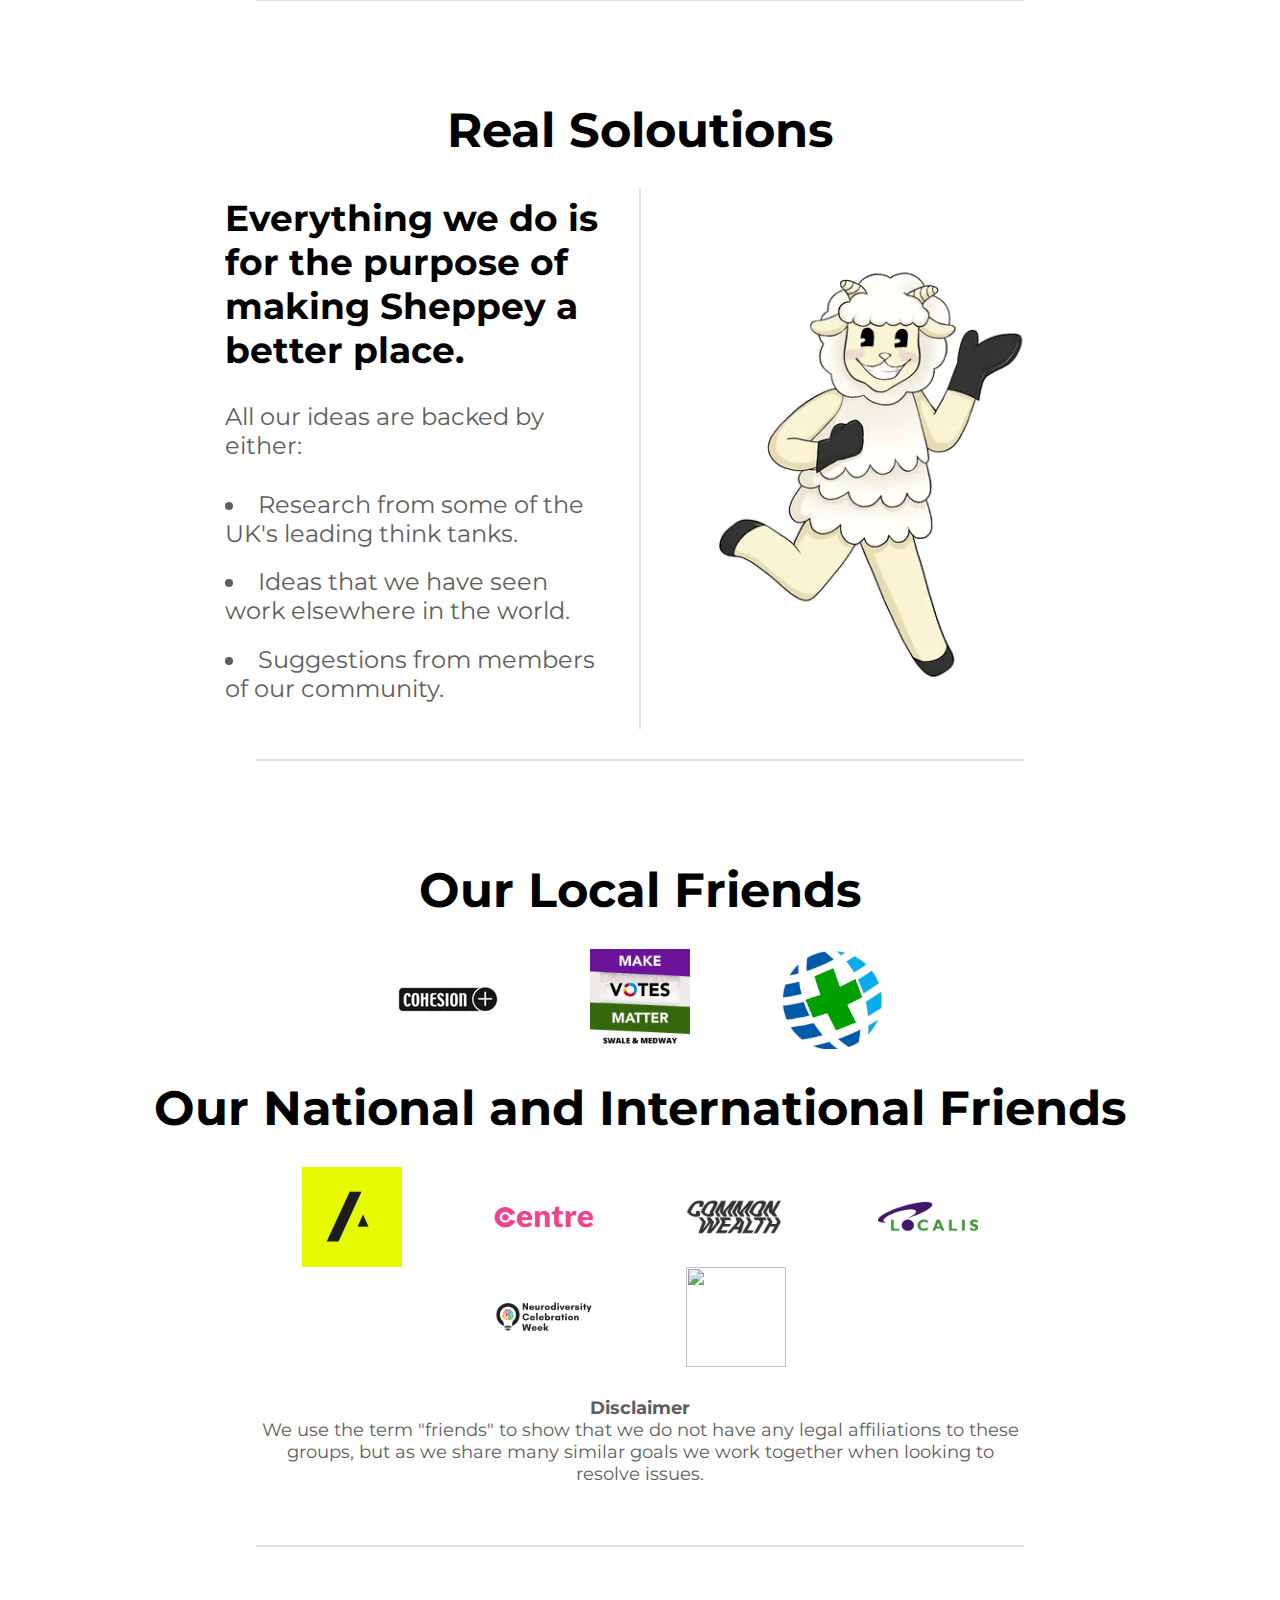
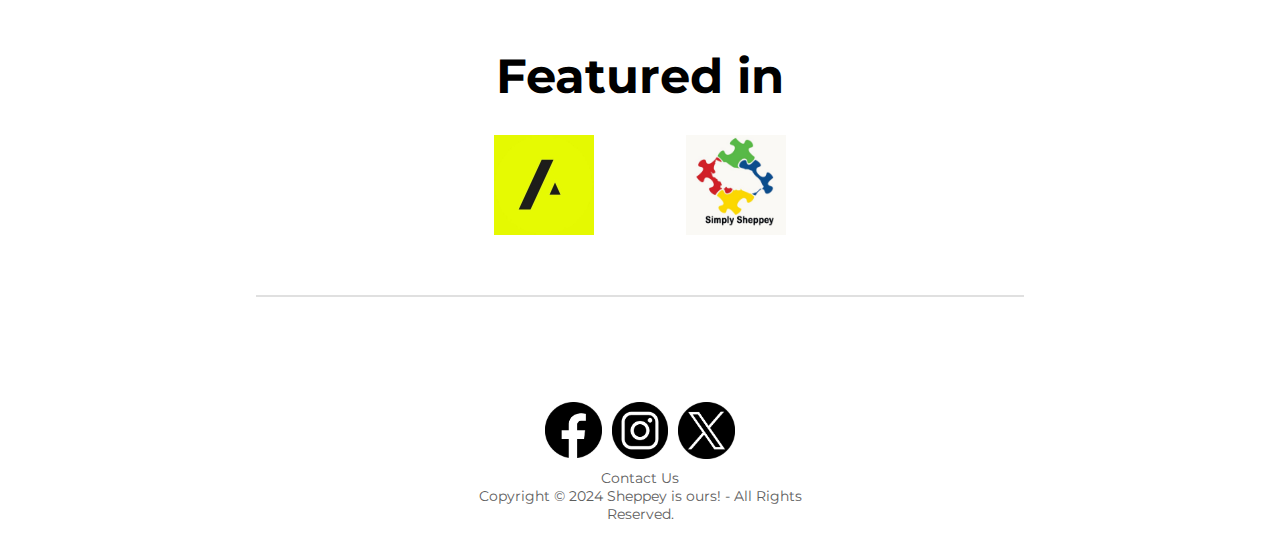
==== commit 042198c0: "Meeting Update" ====
--- a/AboutUs.html
+++ b/AboutUs.html
@@ -28,7 +28,7 @@
             <div class="vl"></div>
 
             <div class="TextContainer Width30">
-                <p class="GreyText Weight400 Size24">Sheppey is Ours! is a Citizens Action Network designed to bring the local community together. </p>
+                <p class="GreyText Weight400 Size24">Sheppey is Ours exists to promote and defend socially progressive and enviromentlist principles on the Isle of Sheppey. We believe Sheppey should belong to everyone who calls it home, no matter where they are originally from.</p>
                 <p class="GreyText Weight400 Size24">The Isle of Sheppey is a community with so much to offer, a place that so often gets a bad name despite its many positive attributes.</p>
                 <p class="GreyText Weight400 Size24">Sheppey is Ours! wishes to bring these positives together, to show that Sheppey is worth celebrating for both its fascinating past and its exciting future.</p>
                 <p class="GreyText Weight400 Size24">One resource Sheppey has is people who want the best for their community, let’s show the county,  the country, the world and most importantly ourselves that together, we can create a better society for all. </p>
@@ -214,10 +214,10 @@
             <a class="GreyText Size24 Weight400" href="./index.html">Home</a>
             <a class="GreenText Size24 Weight700" href="./AboutUs.html">About Us</a>
             <a class="GreyText Size24 Weight400" href="./Committee.html">Comittee</a>
+            <a class="GreyText Size24 Weight400" href="./Events.html">Events</a>
             <div class="ProjectsButton TextCenter">
                 <label for="ProjectCheckbox" class="GreyText Size24 Weight400">Our Current Projects</label><input id="ProjectCheckbox" type="checkbox">
                 <div class="ProjectsMenu FlexColumn">
-                    <a class="GreyText Size24 Weight400" href="./Events.html">Events</a>
                     <a class="GreyText Size24 Weight400" href="./Mascot.html">Island Mascot</a>
                 </div>
             </div>
--- a/CSS/Index.css
+++ b/CSS/Index.css
@@ -345,8 +345,9 @@
 }
 
 /*Welcome Section, CoCreationCycle Section, AboutUs Section, Our Commitments Section*/
-#CoCreationCycle .FlexRow{
-    height: 900px;
+
+#Welcome{
+    margin-top: 30px;
 }
 
 #Welcome h2, #CoCreationCycle h2{
@@ -430,22 +431,24 @@
     pointer-events: none;
 }
 
-.FormGroup input {
+.FormGroup input, .FormGroup textarea{
     width: 100%;
     height: 40px;
     font-size: 16px;
     padding: 30px;
     border-radius: 0px;
     background-color: rgba(102, 102, 102, 0.2);
-}
-
-.FormGroup input:focus {
+    outline:none;
+}
+
+.FormGroup input:focus, .FormGroup textarea:focus {
     border: 2px solid rgb(1, 72, 75);
 }
 
 .FormGroup input:focus ~ label,
-.FormGroup input:valid ~ label {
-    top: 15%;
+.FormGroup input:not(:placeholder-shown) ~ label
+{
+    top: 20%;
     font-size: 12px;
     color: rgb(1, 72, 75);
 }
@@ -612,7 +615,6 @@
 /*Image Slider*/
 .slider{
     display: flex;
-
 }
 
 .slider-wrapper{
@@ -639,9 +641,9 @@
 }
 
 .slider img{
+    aspect-ratio: 40/9;
     flex: 1 0 100%;
     object-fit: cover;
-
 }
 
 #Landing .slider-wrapper{
@@ -652,4 +654,25 @@
 
 #Landing .slider{
     height: 100%;
+}
+
+/*Contact Us*/
+
+#ContactUs .FormGroup{
+    width: 100%;
+}
+
+.FormGroup textarea{
+    height: 160px;
+}
+
+.FormGroup textarea:focus ~ label,
+.FormGroup textarea:valid ~ label {
+    top: 10%;
+    font-size: 12px;
+    color: rgb(1, 72, 75);
+}
+
+.h-captcha{
+    margin: 20px 0px 40px;
 }